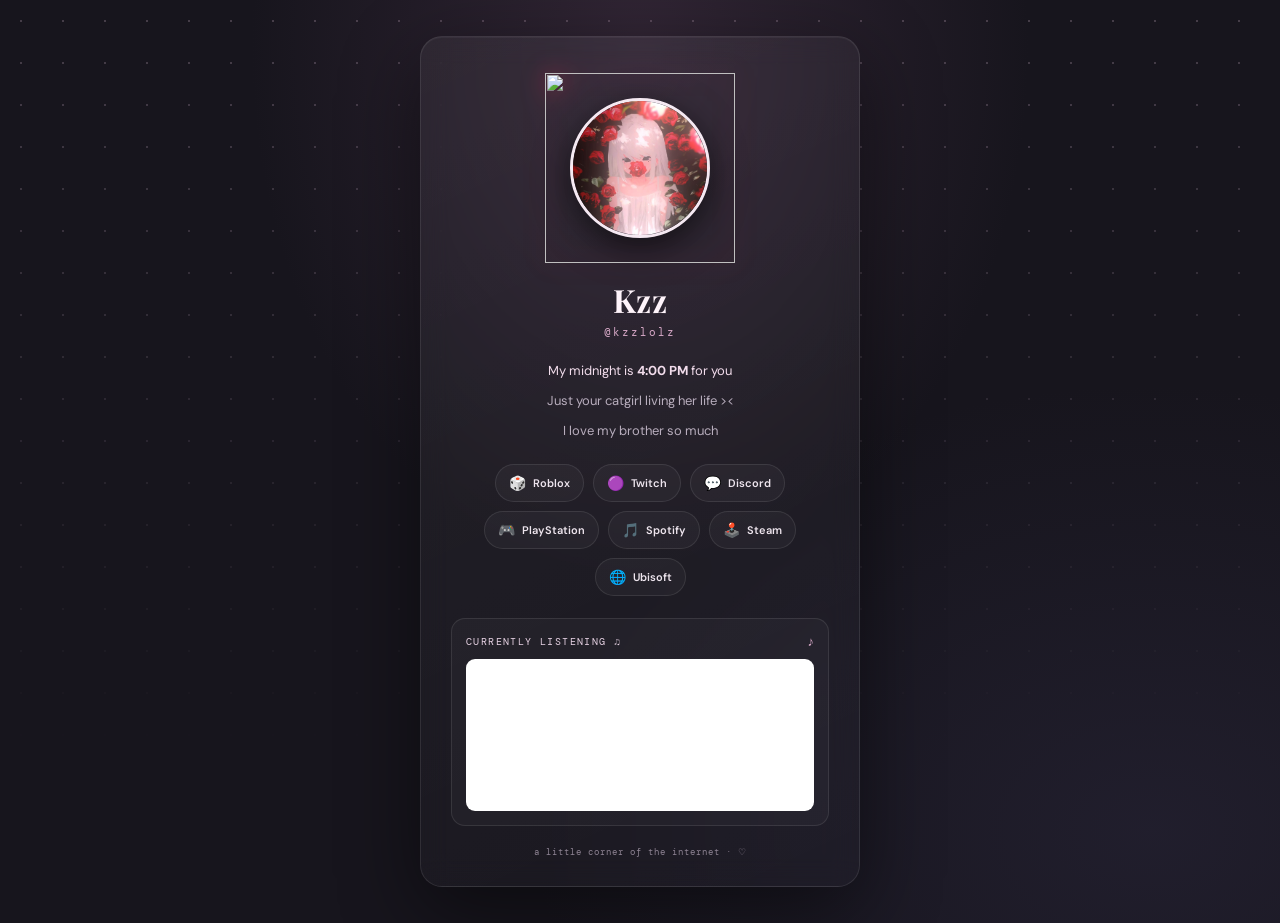
==== index.html @ 876383a0 "Replace scrapbook with minimalist profile page" ====
<!DOCTYPE html>
<html lang="en">
<head>
<meta charset="UTF-8">
<meta name="viewport" content="width=device-width, initial-scale=1">
<meta name="theme-color" content="#17151d">
<title>@kzzlolz</title>
<meta name="description" content="A little corner of the internet belonging to Kzz.">
<meta property="og:type" content="website">
<meta property="og:title" content="@kzzlolz">
<meta property="og:description" content="Just your catgirl living her life ><">
<meta property="og:image" content="https://kzzlolz.github.io/kittt/a63251e802ac0ddb324eff8318e16559.jpg">
<meta property="og:url" content="https://kzzlolz.github.io/kittt/">
<link rel="icon" type="image/png" href="./Untitled%20design%20(2).png">
<link rel="preconnect" href="https://fonts.googleapis.com">
<link rel="preconnect" href="https://fonts.gstatic.com" crossorigin>
<link href="https://fonts.googleapis.com/css2?family=DM+Mono:wght@400;500&family=DM+Sans:wght@400;500;600;700;800&family=Playfair+Display:ital,wght@0,600;0,700;1,600&display=swap" rel="stylesheet">
<style>
:root{color-scheme:dark;--bg:#17151d;--panel:#211e29;--panel2:#292432;--text:#f4edf3;--muted:#b8aebd;--accent:#d7a8c7;--line:#ffffff18;--mono:"DM Mono",monospace;--sans:"DM Sans",sans-serif;--serif:"Playfair Display",serif}
*{box-sizing:border-box}
html{min-height:100%;background:var(--bg)}
body{margin:0;min-height:100vh;display:grid;place-items:center;padding:36px 18px;color:var(--text);font-family:var(--sans);background:radial-gradient(ellipse at 50% 5%,#49344a88 0,transparent 43%),radial-gradient(ellipse at 90% 90%,#34304c55 0,transparent 38%),var(--bg);overflow-x:hidden}
body:before{content:"";position:fixed;inset:0;pointer-events:none;opacity:.23;background-image:radial-gradient(#e6c8df 1px,transparent 1px);background-size:42px 42px;mask-image:linear-gradient(to bottom,#000,transparent 85%)}
.profile{position:relative;z-index:1;width:min(100%,440px);display:flex;flex-direction:column;align-items:center;text-align:center;padding:36px 30px 28px;border:1px solid var(--line);border-radius:22px;background:linear-gradient(155deg,#ffffff0d,#ffffff04);box-shadow:0 24px 80px #0007, inset 0 1px #ffffff0b;backdrop-filter:blur(14px);animation:arrive .75s ease both}
@keyframes arrive{from{opacity:0;transform:translateY(12px)}to{opacity:1;transform:none}}
.avatar-wrap{position:relative;width:190px;height:190px;margin:0 auto 19px;display:grid;place-items:center}
.avatar{position:relative;z-index:1;width:140px;height:140px;object-fit:cover;border-radius:50%;border:3px solid #f5e9f2;box-shadow:0 10px 35px #0009}
.avatar-decoration{position:absolute;z-index:2;width:190px;height:190px;inset:0;object-fit:contain;pointer-events:none;filter:drop-shadow(0 0 12px #ff174866)}
h1{font:700 32px/1.1 var(--serif);letter-spacing:.3px;margin:0 0 8px;color:#fff4fb}
.handle{font:11px var(--mono);color:var(--accent);letter-spacing:2px;margin-bottom:22px}
.bio{display:grid;gap:9px;color:var(--muted);font-size:13px;line-height:1.6;margin:0 0 22px}
.bio p{margin:0}
.midnight{color:#f2ddec}
.socials{display:flex;flex-wrap:wrap;justify-content:center;gap:9px;width:100%;margin:0 0 22px}
.social{display:inline-flex;align-items:center;gap:7px;text-decoration:none;color:#eee5ee;background:#ffffff09;border:1px solid var(--line);border-radius:999px;padding:9px 13px;font-size:11px;font-weight:600;transition:transform .2s,border-color .2s,background .2s}
.social:hover{transform:translateY(-2px);border-color:#d7a8c7a8;background:#d7a8c719}
.social span{font-size:14px}
.music{width:100%;padding:14px;border:1px solid var(--line);border-radius:14px;background:#ffffff08;text-align:left}
.music-heading{display:flex;justify-content:space-between;align-items:center;gap:8px;margin-bottom:9px}
.music-heading strong{font:10px var(--mono);letter-spacing:1.4px;text-transform:uppercase;color:#e8d3e5}
.music-heading span{font-size:13px;color:var(--accent)}
.music iframe{display:block;width:100%;height:152px;border:0;border-radius:9px}
.footer{margin-top:20px;color:#8f8494;font:9px var(--mono);letter-spacing:1px}
@media(max-width:420px){.profile{padding:28px 19px 23px}.avatar-wrap{width:174px;height:174px}.avatar{width:128px;height:128px}.avatar-decoration{width:174px;height:174px}h1{font-size:29px}.social{padding:8px 11px}}
@media(prefers-reduced-motion:reduce){*,*:before,*:after{animation-duration:.01ms!important;transition-duration:.01ms!important}}
</style>
</head>
<body>
<main class="profile">
  <div class="avatar-wrap">
    <img class="avatar" src="./a63251e802ac0ddb324eff8318e16559.jpg" alt="Kzz's profile picture">
    <img class="avatar-decoration" src="https://cdn.discordapp.com/avatar-decoration-presets/a_57807030ab60f7ac0c4a1998aa091bbf.png?size=512" alt="" aria-hidden="true">
  </div>
  <h1>Kzz</h1>
  <div class="handle">@kzzlolz</div>
  <div class="bio">
    <p class="midnight">My midnight is <strong id="midnight-time">12:00 AM</strong> for you</p>
    <p>Just your catgirl living her life &gt;&lt;</p>
    <p>I love my brother so much</p>
  </div>
  <nav class="socials" aria-label="Social links">
    <a class="social" href="https://www.roblox.com/users/3995400998/profile" target="_blank" rel="noopener noreferrer"><span>🎲</span>Roblox</a>
    <a class="social" href="https://www.twitch.tv/1kittykats1" target="_blank" rel="noopener noreferrer"><span>🟣</span>Twitch</a>
    <a class="social" href="https://discord.com/users/1209411379178635345" target="_blank" rel="noopener noreferrer"><span>💬</span>Discord</a>
    <a class="social" href="https://profile.playstation.com/Kzz_lolz" target="_blank" rel="noopener noreferrer"><span>🎮</span>PlayStation</a>
    <a class="social" href="https://open.spotify.com/user/315jqfwhxu7is2i27z2ortr7r57q" target="_blank" rel="noopener noreferrer"><span>🎵</span>Spotify</a>
    <a class="social" href="https://steamcommunity.com/id/1kittykats1/" target="_blank" rel="noopener noreferrer"><span>🕹️</span>Steam</a>
    <a class="social" href="https://www.ubisoft.com/" target="_blank" rel="noopener noreferrer"><span>🌐</span>Ubisoft</a>
  </nav>
  <section class="music" aria-label="Music player">
    <div class="music-heading"><strong>currently listening ♫</strong><span>♪</span></div>
    <iframe title="Kzz's Spotify playlist" src="https://open.spotify.com/embed/playlist/0KAuGGU4dEOi0QLP8rUrJJ?utm_source=generator" allow="autoplay; clipboard-write; encrypted-media; fullscreen; picture-in-picture" loading="lazy"></iframe>
  </section>
  <div class="footer">a little corner of the internet · ♡</div>
</main>
<script>
/* Browser-tab typing animation: type the handle, add a smile, pause, then repeat. */
const titleText = "@kzzlolz";
const titleSmile = " :)";
const fullTitle = titleText + titleSmile;
let titleLength = 0;
let deleting = false;

function typeTitle() {
  if (!deleting) {
    titleLength = Math.min(titleLength + 1, fullTitle.length);
    document.title = fullTitle.slice(0, titleLength) + (titleLength < fullTitle.length ? "|" : "");
    if (titleLength === fullTitle.length) {
      deleting = true;
      setTimeout(typeTitle, 1900);
    } else {
      setTimeout(typeTitle, 170);
    }
    return;
  }

  titleLength = Math.max(0, titleLength - 1);
  document.title = fullTitle.slice(0, titleLength) + (titleLength > 0 ? "|" : "");
  if (titleLength === 0) {
    /* Keep the document title non-empty so the browser never falls back to showing the URL. */
    document.title = "\u200B";
    deleting = false;
    setTimeout(typeTitle, 700);
  } else {
    setTimeout(typeTitle, 95);
  }
}

document.title = "";
typeTitle();

/* Show the next midnight in Singapore, converted to each visitor's local timezone. */
const midnightLabel = document.getElementById("midnight-time");
const singaporeDateParts = new Intl.DateTimeFormat("en-CA", {
  timeZone: "Asia/Singapore",
  year: "numeric",
  month: "2-digit",
  day: "2-digit"
});

function updateMidnightForVisitor() {
  const parts = Object.fromEntries(
    singaporeDateParts.formatToParts(new Date()).map(part => [part.type, part.value])
  );
  const nextSingaporeMidnight = Date.UTC(
    Number(parts.year),
    Number(parts.month) - 1,
    Number(parts.day) + 1,
    0, 0, 0
  ) - (8 * 60 * 60 * 1000);

  midnightLabel.textContent = new Intl.DateTimeFormat(undefined, {
    hour: "numeric",
    minute: "2-digit",
    hour12: true
  }).format(new Date(nextSingaporeMidnight));
}

updateMidnightForVisitor();
setInterval(updateMidnightForVisitor, 60 * 1000);
</script>
</body>
</html>
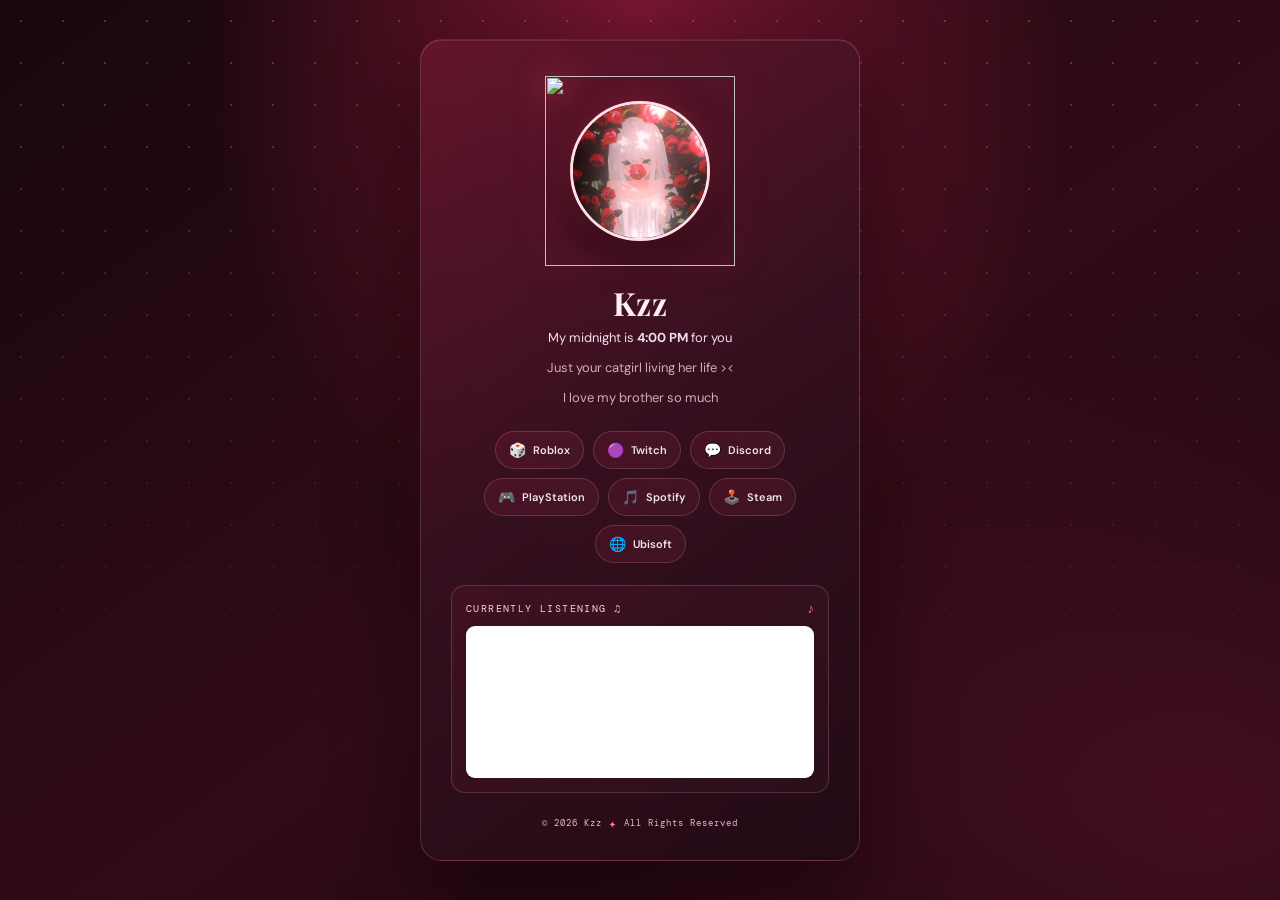
==== commit 84a706a4: "Crimson profile styling and refine title animation" ====
--- a/index.html
+++ b/index.html
@@ -3,7 +3,7 @@
 <head>
 <meta charset="UTF-8">
 <meta name="viewport" content="width=device-width, initial-scale=1">
-<meta name="theme-color" content="#17151d">
+<meta name="theme-color" content="#310b16">
 <title>@kzzlolz</title>
 <meta name="description" content="A little corner of the internet belonging to Kzz.">
 <meta property="og:type" content="website">
@@ -16,31 +16,31 @@
 <link rel="preconnect" href="https://fonts.gstatic.com" crossorigin>
 <link href="https://fonts.googleapis.com/css2?family=DM+Mono:wght@400;500&family=DM+Sans:wght@400;500;600;700;800&family=Playfair+Display:ital,wght@0,600;0,700;1,600&display=swap" rel="stylesheet">
 <style>
-:root{color-scheme:dark;--bg:#17151d;--panel:#211e29;--panel2:#292432;--text:#f4edf3;--muted:#b8aebd;--accent:#d7a8c7;--line:#ffffff18;--mono:"DM Mono",monospace;--sans:"DM Sans",sans-serif;--serif:"Playfair Display",serif}
+:root{color-scheme:dark;--bg:#19070d;--panel:#2b0c18;--panel2:#431021;--text:#fff0f2;--muted:#d0aeb8;--accent:#ff718d;--line:#ffb0c133;--mono:"DM Mono",monospace;--sans:"DM Sans",sans-serif;--serif:"Playfair Display",serif}
 *{box-sizing:border-box}
 html{min-height:100%;background:var(--bg)}
-body{margin:0;min-height:100vh;display:grid;place-items:center;padding:36px 18px;color:var(--text);font-family:var(--sans);background:radial-gradient(ellipse at 50% 5%,#49344a88 0,transparent 43%),radial-gradient(ellipse at 90% 90%,#34304c55 0,transparent 38%),var(--bg);overflow-x:hidden}
-body:before{content:"";position:fixed;inset:0;pointer-events:none;opacity:.23;background-image:radial-gradient(#e6c8df 1px,transparent 1px);background-size:42px 42px;mask-image:linear-gradient(to bottom,#000,transparent 85%)}
-.profile{position:relative;z-index:1;width:min(100%,440px);display:flex;flex-direction:column;align-items:center;text-align:center;padding:36px 30px 28px;border:1px solid var(--line);border-radius:22px;background:linear-gradient(155deg,#ffffff0d,#ffffff04);box-shadow:0 24px 80px #0007, inset 0 1px #ffffff0b;backdrop-filter:blur(14px);animation:arrive .75s ease both}
+body{margin:0;min-height:100vh;display:grid;place-items:center;padding:36px 18px;color:var(--text);font-family:var(--sans);background:radial-gradient(ellipse at 50% 0%,#a51f43a8 0,transparent 48%),radial-gradient(ellipse at 95% 90%,#64152d88 0,transparent 42%),linear-gradient(145deg,#19070d,#310b16 55%,#17060c);overflow-x:hidden}
+body:before{content:"";position:fixed;inset:0;pointer-events:none;opacity:.23;background-image:radial-gradient(#ffc1d0 1px,transparent 1px);background-size:42px 42px;mask-image:linear-gradient(to bottom,#000,transparent 85%)}
+.profile{position:relative;z-index:1;width:min(100%,440px);display:flex;flex-direction:column;align-items:center;text-align:center;padding:36px 30px 28px;border:1px solid var(--line);border-radius:22px;background:linear-gradient(145deg,#65162cdd 0%,#35101ff2 48%,#210b15f5 100%);box-shadow:0 24px 80px #0009,0 0 45px #a51f4330,inset 0 1px #ffdbe51c;backdrop-filter:blur(14px);animation:arrive .75s ease both}
 @keyframes arrive{from{opacity:0;transform:translateY(12px)}to{opacity:1;transform:none}}
 .avatar-wrap{position:relative;width:190px;height:190px;margin:0 auto 19px;display:grid;place-items:center}
-.avatar{position:relative;z-index:1;width:140px;height:140px;object-fit:cover;border-radius:50%;border:3px solid #f5e9f2;box-shadow:0 10px 35px #0009}
-.avatar-decoration{position:absolute;z-index:2;width:190px;height:190px;inset:0;object-fit:contain;pointer-events:none;filter:drop-shadow(0 0 12px #ff174866)}
-h1{font:700 32px/1.1 var(--serif);letter-spacing:.3px;margin:0 0 8px;color:#fff4fb}
-.handle{font:11px var(--mono);color:var(--accent);letter-spacing:2px;margin-bottom:22px}
+.avatar{position:relative;z-index:1;width:140px;height:140px;object-fit:cover;border-radius:50%;border:3px solid #ffe0e8;box-shadow:0 10px 35px #0009,0 0 24px #ff426b66}
+.avatar-decoration{position:absolute;z-index:2;width:190px;height:190px;inset:0;object-fit:contain;pointer-events:none;filter:drop-shadow(0 0 15px #ff456e99)}
+h1{font:700 32px/1.1 var(--serif);letter-spacing:.3px;margin:0 0 8px;color:#fff0f3}
+
 .bio{display:grid;gap:9px;color:var(--muted);font-size:13px;line-height:1.6;margin:0 0 22px}
 .bio p{margin:0}
 .midnight{color:#f2ddec}
 .socials{display:flex;flex-wrap:wrap;justify-content:center;gap:9px;width:100%;margin:0 0 22px}
-.social{display:inline-flex;align-items:center;gap:7px;text-decoration:none;color:#eee5ee;background:#ffffff09;border:1px solid var(--line);border-radius:999px;padding:9px 13px;font-size:11px;font-weight:600;transition:transform .2s,border-color .2s,background .2s}
-.social:hover{transform:translateY(-2px);border-color:#d7a8c7a8;background:#d7a8c719}
+.social{display:inline-flex;align-items:center;gap:7px;text-decoration:none;color:#eee5ee;background:linear-gradient(135deg,#a51f432b,#ff718d12);border:1px solid var(--line);border-radius:999px;padding:9px 13px;font-size:11px;font-weight:600;transition:transform .2s,border-color .2s,background .2s}
+.social:hover{transform:translateY(-2px);border-color:#ff718dcc;background:#ff718d26}
 .social span{font-size:14px}
-.music{width:100%;padding:14px;border:1px solid var(--line);border-radius:14px;background:#ffffff08;text-align:left}
+.music{width:100%;padding:14px;border:1px solid var(--line);border-radius:14px;background:linear-gradient(135deg,#7d1a362b,#ffffff05);text-align:left}
 .music-heading{display:flex;justify-content:space-between;align-items:center;gap:8px;margin-bottom:9px}
-.music-heading strong{font:10px var(--mono);letter-spacing:1.4px;text-transform:uppercase;color:#e8d3e5}
+.music-heading strong{font:10px var(--mono);letter-spacing:1.4px;text-transform:uppercase;color:#ffd0dc}
 .music-heading span{font-size:13px;color:var(--accent)}
 .music iframe{display:block;width:100%;height:152px;border:0;border-radius:9px}
-.footer{margin-top:20px;color:#8f8494;font:9px var(--mono);letter-spacing:1px}
+.footer{margin-top:22px;color:#e7b8c4;font:9px var(--mono);letter-spacing:1px;display:flex;align-items:center;justify-content:center;gap:7px}.footer-star{display:inline-block;color:#ff7895;font-size:13px;animation:float-star 2.4s ease-in-out infinite;filter:drop-shadow(0 0 7px #ff527b99)}@keyframes float-star{0%,100%{transform:translateY(1px) rotate(-8deg)}50%{transform:translateY(-4px) rotate(12deg)}}
 @media(max-width:420px){.profile{padding:28px 19px 23px}.avatar-wrap{width:174px;height:174px}.avatar{width:128px;height:128px}.avatar-decoration{width:174px;height:174px}h1{font-size:29px}.social{padding:8px 11px}}
 @media(prefers-reduced-motion:reduce){*,*:before,*:after{animation-duration:.01ms!important;transition-duration:.01ms!important}}
 </style>
@@ -52,7 +52,7 @@
     <img class="avatar-decoration" src="https://cdn.discordapp.com/avatar-decoration-presets/a_57807030ab60f7ac0c4a1998aa091bbf.png?size=512" alt="" aria-hidden="true">
   </div>
   <h1>Kzz</h1>
-  <div class="handle">@kzzlolz</div>
+  
   <div class="bio">
     <p class="midnight">My midnight is <strong id="midnight-time">12:00 AM</strong> for you</p>
     <p>Just your catgirl living her life &gt;&lt;</p>
@@ -71,42 +71,30 @@
     <div class="music-heading"><strong>currently listening ♫</strong><span>♪</span></div>
     <iframe title="Kzz's Spotify playlist" src="https://open.spotify.com/embed/playlist/0KAuGGU4dEOi0QLP8rUrJJ?utm_source=generator" allow="autoplay; clipboard-write; encrypted-media; fullscreen; picture-in-picture" loading="lazy"></iframe>
   </section>
-  <div class="footer">a little corner of the internet · ♡</div>
+  <footer class="footer">© 2026 Kzz <span class="footer-star" aria-hidden="true">✦</span> All Rights Reserved</footer>
 </main>
 <script>
-/* Browser-tab typing animation: type the handle, add a smile, pause, then repeat. */
-const titleText = "@kzzlolz";
+/* Keep the @ fixed; type in and out only the handle, with a smile at the end. */
+const titlePrefix = "@";
+const titleText = "kzzlolz";
 const titleSmile = " :)";
-const fullTitle = titleText + titleSmile;
 let titleLength = 0;
 let deleting = false;
-
 function typeTitle() {
+  const fullSuffix = titleText + titleSmile;
   if (!deleting) {
-    titleLength = Math.min(titleLength + 1, fullTitle.length);
-    document.title = fullTitle.slice(0, titleLength) + (titleLength < fullTitle.length ? "|" : "");
-    if (titleLength === fullTitle.length) {
-      deleting = true;
-      setTimeout(typeTitle, 1900);
-    } else {
-      setTimeout(typeTitle, 170);
-    }
+    titleLength = Math.min(titleLength + 1, fullSuffix.length);
+    document.title = titlePrefix + fullSuffix.slice(0, titleLength) + (titleLength < fullSuffix.length ? "|" : "");
+    if (titleLength === fullSuffix.length) { deleting = true; setTimeout(typeTitle, 1900); }
+    else setTimeout(typeTitle, 170);
     return;
   }
-
   titleLength = Math.max(0, titleLength - 1);
-  document.title = fullTitle.slice(0, titleLength) + (titleLength > 0 ? "|" : "");
-  if (titleLength === 0) {
-    /* Keep the document title non-empty so the browser never falls back to showing the URL. */
-    document.title = "\u200B";
-    deleting = false;
-    setTimeout(typeTitle, 700);
-  } else {
-    setTimeout(typeTitle, 95);
-  }
+  document.title = titlePrefix + fullSuffix.slice(0, titleLength) + (titleLength > 0 ? "|" : "");
+  if (titleLength === 0) { document.title = titlePrefix; deleting = false; setTimeout(typeTitle, 700); }
+  else setTimeout(typeTitle, 95);
 }
-
-document.title = "";
+document.title = titlePrefix;
 typeTitle();
 
 /* Show the next midnight in Singapore, converted to each visitor's local timezone. */
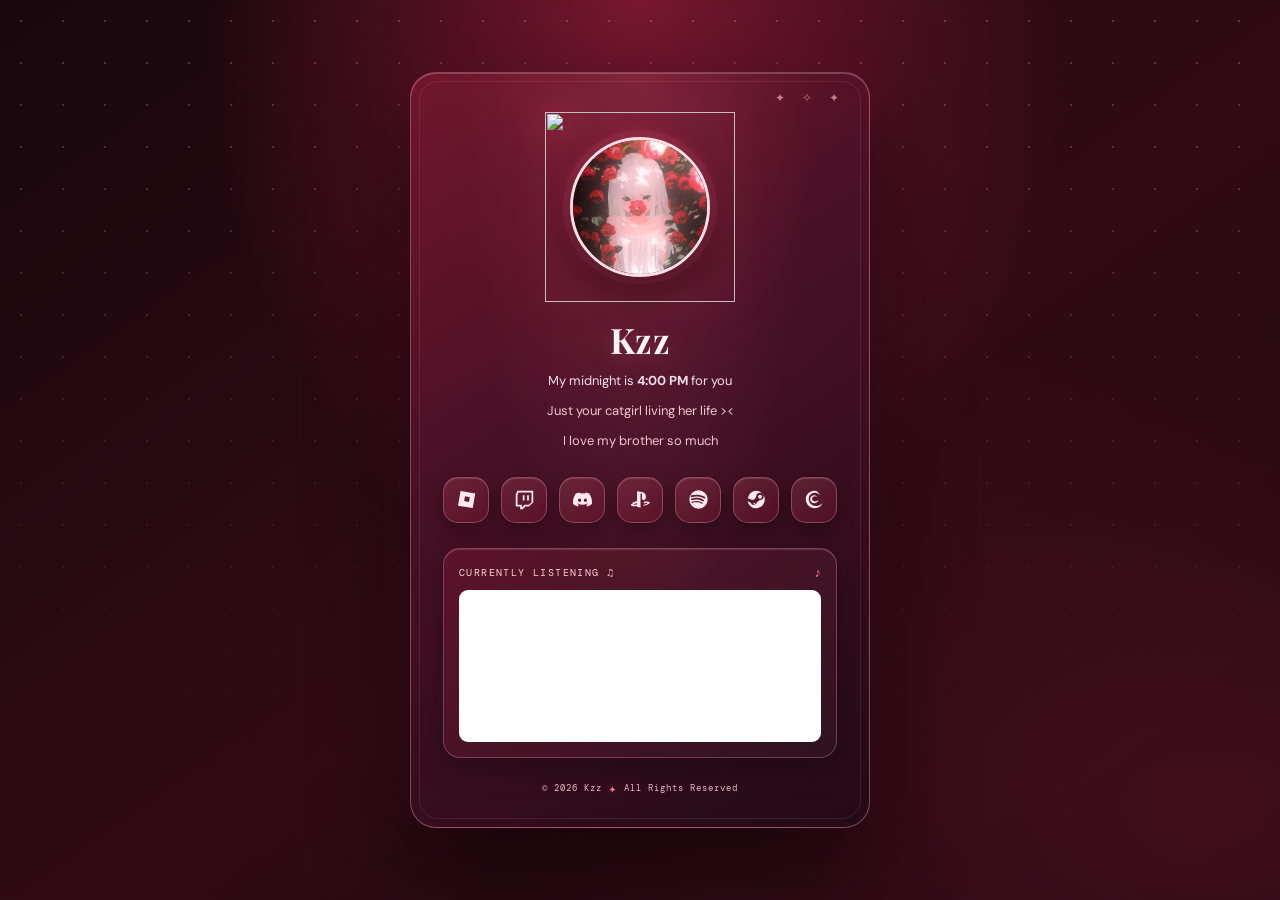
==== commit 28f6f67d: "Refresh profile styling and convert socials to icon links" ====
--- a/index.html
+++ b/index.html
@@ -21,21 +21,27 @@
 html{min-height:100%;background:var(--bg)}
 body{margin:0;min-height:100vh;display:grid;place-items:center;padding:36px 18px;color:var(--text);font-family:var(--sans);background:radial-gradient(ellipse at 50% 0%,#a51f43a8 0,transparent 48%),radial-gradient(ellipse at 95% 90%,#64152d88 0,transparent 42%),linear-gradient(145deg,#19070d,#310b16 55%,#17060c);overflow-x:hidden}
 body:before{content:"";position:fixed;inset:0;pointer-events:none;opacity:.23;background-image:radial-gradient(#ffc1d0 1px,transparent 1px);background-size:42px 42px;mask-image:linear-gradient(to bottom,#000,transparent 85%)}
-.profile{position:relative;z-index:1;width:min(100%,440px);display:flex;flex-direction:column;align-items:center;text-align:center;padding:36px 30px 28px;border:1px solid var(--line);border-radius:22px;background:linear-gradient(145deg,#65162cdd 0%,#35101ff2 48%,#210b15f5 100%);box-shadow:0 24px 80px #0009,0 0 45px #a51f4330,inset 0 1px #ffdbe51c;backdrop-filter:blur(14px);animation:arrive .75s ease both}
+.profile{position:relative;z-index:1;width:min(100%,460px);display:flex;flex-direction:column;align-items:center;text-align:center;padding:39px 32px 30px;border:1px solid #ff9bb866;border-radius:26px;background:radial-gradient(ellipse at 50% -10%,#ff668333,transparent 55%),linear-gradient(145deg,#74172fef 0%,#481126f5 42%,#240b17f7 100%);box-shadow:0 28px 90px #000b,0 0 65px #d52c5b35,inset 0 1px #fff3;backdrop-filter:blur(16px);animation:arrive .75s ease both}
+.profile:before{content:"";position:absolute;inset:8px;border:1px solid #ffb6c31c;border-radius:19px;pointer-events:none}
+.profile:after{content:"✦  ✧  ✦";position:absolute;top:17px;right:23px;color:#ffb3c7a8;font-size:12px;letter-spacing:7px;pointer-events:none}
 @keyframes arrive{from{opacity:0;transform:translateY(12px)}to{opacity:1;transform:none}}
 .avatar-wrap{position:relative;width:190px;height:190px;margin:0 auto 19px;display:grid;place-items:center}
-.avatar{position:relative;z-index:1;width:140px;height:140px;object-fit:cover;border-radius:50%;border:3px solid #ffe0e8;box-shadow:0 10px 35px #0009,0 0 24px #ff426b66}
+.avatar{position:relative;z-index:1;width:140px;height:140px;object-fit:cover;border-radius:50%;border:3px solid #ffe0e8;box-shadow:0 10px 35px #0009,0 0 24px #ff426b99,0 0 0 7px #ff8eaa18}
 .avatar-decoration{position:absolute;z-index:2;width:190px;height:190px;inset:0;object-fit:contain;pointer-events:none;filter:drop-shadow(0 0 15px #ff456e99)}
-h1{font:700 32px/1.1 var(--serif);letter-spacing:.3px;margin:0 0 8px;color:#fff0f3}
+h1{font:700 35px/1.1 var(--serif);letter-spacing:.4px;margin:0 0 10px;color:#fff4f6;text-shadow:0 3px 24px #ff718d55}
 
-.bio{display:grid;gap:9px;color:var(--muted);font-size:13px;line-height:1.6;margin:0 0 22px}
+.bio{display:grid;gap:9px;color:#f0c5d0;font-size:13px;line-height:1.65;margin:0 0 23px}
 .bio p{margin:0}
 .midnight{color:#f2ddec}
-.socials{display:flex;flex-wrap:wrap;justify-content:center;gap:9px;width:100%;margin:0 0 22px}
-.social{display:inline-flex;align-items:center;gap:7px;text-decoration:none;color:#eee5ee;background:linear-gradient(135deg,#a51f432b,#ff718d12);border:1px solid var(--line);border-radius:999px;padding:9px 13px;font-size:11px;font-weight:600;transition:transform .2s,border-color .2s,background .2s}
-.social:hover{transform:translateY(-2px);border-color:#ff718dcc;background:#ff718d26}
+.socials{display:flex;flex-wrap:wrap;justify-content:center;gap:12px;width:100%;margin:2px 0 25px}
+.social{position:relative;display:grid;place-items:center;width:46px;height:46px;text-decoration:none;color:#ffe8ee;background:linear-gradient(145deg,#ff78952e,#9d173b40);border:1px solid #ff9bb855;border-radius:15px;box-shadow:inset 0 1px #fff2,0 7px 18px #08020755;transition:transform .22s ease,border-color .22s ease,background .22s ease,box-shadow .22s ease}
+.social svg{width:21px;height:21px;display:block;fill:currentColor}
+.social:hover,.social:focus-visible{transform:translateY(-5px) scale(1.07);outline:none;border-color:#ffb4c8;background:linear-gradient(145deg,#ff789566,#d52c5b66);box-shadow:0 9px 24px #ff426b45,inset 0 1px #fff5}
+.social:focus-visible{outline:2px solid #ffd5df;outline-offset:4px}
+.social:after{content:attr(data-label);position:absolute;left:50%;bottom:calc(100% + 9px);transform:translate(-50%,4px);padding:5px 8px;border:1px solid #ff9bb866;border-radius:7px;background:#260914;color:#ffe8ee;font:10px var(--mono);white-space:nowrap;opacity:0;pointer-events:none;transition:.18s ease}
+.social:hover:after,.social:focus-visible:after{opacity:1;transform:translate(-50%,0)}
 .social span{font-size:14px}
-.music{width:100%;padding:14px;border:1px solid var(--line);border-radius:14px;background:linear-gradient(135deg,#7d1a362b,#ffffff05);text-align:left}
+.music{width:100%;padding:15px;border:1px solid #ff9bb84d;border-radius:17px;background:linear-gradient(135deg,#a51f433d,#ff789510 65%,#ffffff08);box-shadow:inset 0 1px #fff2,0 10px 28px #0004;text-align:left}
 .music-heading{display:flex;justify-content:space-between;align-items:center;gap:8px;margin-bottom:9px}
 .music-heading strong{font:10px var(--mono);letter-spacing:1.4px;text-transform:uppercase;color:#ffd0dc}
 .music-heading span{font-size:13px;color:var(--accent)}
@@ -59,13 +65,13 @@
     <p>I love my brother so much</p>
   </div>
   <nav class="socials" aria-label="Social links">
-    <a class="social" href="https://www.roblox.com/users/3995400998/profile" target="_blank" rel="noopener noreferrer"><span>🎲</span>Roblox</a>
-    <a class="social" href="https://www.twitch.tv/1kittykats1" target="_blank" rel="noopener noreferrer"><span>🟣</span>Twitch</a>
-    <a class="social" href="https://discord.com/users/1209411379178635345" target="_blank" rel="noopener noreferrer"><span>💬</span>Discord</a>
-    <a class="social" href="https://profile.playstation.com/Kzz_lolz" target="_blank" rel="noopener noreferrer"><span>🎮</span>PlayStation</a>
-    <a class="social" href="https://open.spotify.com/user/315jqfwhxu7is2i27z2ortr7r57q" target="_blank" rel="noopener noreferrer"><span>🎵</span>Spotify</a>
-    <a class="social" href="https://steamcommunity.com/id/1kittykats1/" target="_blank" rel="noopener noreferrer"><span>🕹️</span>Steam</a>
-    <a class="social" href="https://www.ubisoft.com/" target="_blank" rel="noopener noreferrer"><span>🌐</span>Ubisoft</a>
+    <a class="social" data-label="Roblox" aria-label="Roblox" href="https://www.roblox.com/users/3995400998/profile" target="_blank" rel="noopener noreferrer"><svg viewBox="0 0 24 24" aria-hidden="true"><path d="M5.2 2.2 22 5.1l-2.9 16.7L2.3 19 5.2 2.2Zm5.1 6.1-1 5.5 5.5 1 1-5.5-5.5-1Z"/></svg></a>
+    <a class="social" data-label="Twitch" aria-label="Twitch" href="https://www.twitch.tv/1kittykats1" target="_blank" rel="noopener noreferrer"><svg viewBox="0 0 24 24" aria-hidden="true"><path d="M4 2h18v13l-5 5h-4l-3 3H7v-3H2V6l2-4Zm1 2L4 7v11h5v3l3-3h5l3-3V4H5Zm5 3h2v6h-2V7Zm5 0h2v6h-2V7Z"/></svg></a>
+    <a class="social" data-label="Discord" aria-label="Discord" href="https://discord.com/users/1209411379178635345" target="_blank" rel="noopener noreferrer"><svg viewBox="0 0 24 24" aria-hidden="true"><path d="M19.7 5.2A18 18 0 0 0 15.3 4l-.5 1a16 16 0 0 0-5.6 0l-.5-1a18 18 0 0 0-4.4 1.2C1.5 9.3.8 13.3 1.2 17.2a18 18 0 0 0 5.4 2.7l1.2-2a11 11 0 0 1-1.9-.9l.5-.4a13 13 0 0 0 11.2 0l.5.4a11 11 0 0 1-1.9.9l1.2 2a18 18 0 0 0 5.4-2.7c.5-4.5-.8-8.5-3.1-12ZM8.7 14.8c-1 0-1.8-.9-1.8-2s.8-2 1.8-2 1.8.9 1.8 2-.8 2-1.8 2Zm6.6 0c-1 0-1.8-.9-1.8-2s.8-2 1.8-2 1.8.9 1.8 2-.8 2-1.8 2Z"/></svg></a>
+    <a class="social" data-label="PlayStation" aria-label="PlayStation" href="https://profile.playstation.com/Kzz_lolz" target="_blank" rel="noopener noreferrer"><svg viewBox="0 0 24 24" aria-hidden="true"><path d="M8 2.5v17.7l4 1.3V6.1c0-.8.3-1.3.9-1.1.7.2.8.9.8 1.7v5.4c2.5 1.2 4.5 0 4.5-3.1 0-3.2-1.1-4.6-4.4-5.7L8 2.5ZM3 16.5c-2.2.7-2.5 2.1-.8 2.8 1.5.6 3.7.6 5.8.1v-2.1l-2.3.8c-.9.3-1.7.2-1.7-.3 0-.4.6-.8 1.4-1l2.6-.9v-2.2l-5 1.8Zm12.5 2.8 5.3-1.9c2.1-.7 2.4-2 .7-2.7-1.5-.6-3.6-.6-5.7-.1v2.1l2.2-.8c.9-.3 1.7-.2 1.7.3 0 .4-.6.8-1.4 1l-2.8 1v1.1Z"/></svg></a>
+    <a class="social" data-label="Spotify" aria-label="Spotify" href="https://open.spotify.com/user/315jqfwhxu7is2i27z2ortr7r57q" target="_blank" rel="noopener noreferrer"><svg viewBox="0 0 24 24" aria-hidden="true"><path d="M12 1.5A10.5 10.5 0 1 0 12 22.5 10.5 10.5 0 0 0 12 1.5Zm4.8 15.1a.8.8 0 0 1-1.1.3c-2.8-1.7-6.3-2.1-10.4-1.1a.8.8 0 1 1-.4-1.5c4.5-1.1 8.4-.7 11.6 1.3.4.2.5.7.3 1Zm1.3-2.9a1 1 0 0 1-1.3.3c-3.2-2-8-2.6-11.7-1.4a1 1 0 1 1-.6-1.8c4.3-1.3 9.6-.7 13.2 1.5.5.3.7.9.4 1.4Zm.1-3c-3.8-2.3-10.1-2.5-13.7-1.4a1.1 1.1 0 1 1-.7-2.1c4.2-1.3 11.1-1 15.5 1.6a1.1 1.1 0 0 1-1.1 1.9Z"/></svg></a>
+    <a class="social" data-label="Steam" aria-label="Steam" href="https://steamcommunity.com/id/1kittykats1/" target="_blank" rel="noopener noreferrer"><svg viewBox="0 0 24 24" aria-hidden="true"><path d="M12 2a10 10 0 0 0-9.9 8.5l5.3 2.2a3.5 3.5 0 0 1 2-.6l2.4-3.5v-.2a4.2 4.2 0 1 1 4.2 4.2h-.1l-3.5 2.5a3.5 3.5 0 0 1-6.9.6l-3.8-1.6A10 10 0 1 0 12 2Zm4 9.1a2.2 2.2 0 1 0 0-4.4 2.2 2.2 0 0 0 0 4.4ZM9.4 17.7a1.8 1.8 0 0 0 1.6-1l-2.4-1a1.8 1.8 0 0 0 .8 2Z"/></svg></a>
+    <a class="social" data-label="Ubisoft" aria-label="Ubisoft" href="https://www.ubisoft.com/" target="_blank" rel="noopener noreferrer"><svg viewBox="0 0 24 24" aria-hidden="true"><path d="M12 2C6.5 2 2 6.2 2 11.5 2 17.4 6.7 22 12.4 22c4.2 0 7.4-2.3 8.7-5.9-1.8 2.2-4.4 3.4-7.3 3.4-4.8 0-8.4-3.4-8.4-8 0-4.1 3.1-7.2 7.1-7.2 2.6 0 4.7 1.3 5.9 3.3C17 4.1 14.8 2 12 2Zm-.2 5.1c-2.7 0-4.8 2-4.8 4.6s2.1 4.6 4.8 4.6c2.4 0 4.3-1.6 4.7-3.9-.9 1.2-2.2 1.8-3.7 1.8-2.1 0-3.6-1.2-3.6-3 0-1.7 1.4-2.9 3.3-2.9.9 0 1.7.3 2.4.9-.6-1.3-1.7-2.1-3.1-2.1Z"/></svg></a>
   </nav>
   <section class="music" aria-label="Music player">
     <div class="music-heading"><strong>currently listening ♫</strong><span>♪</span></div>
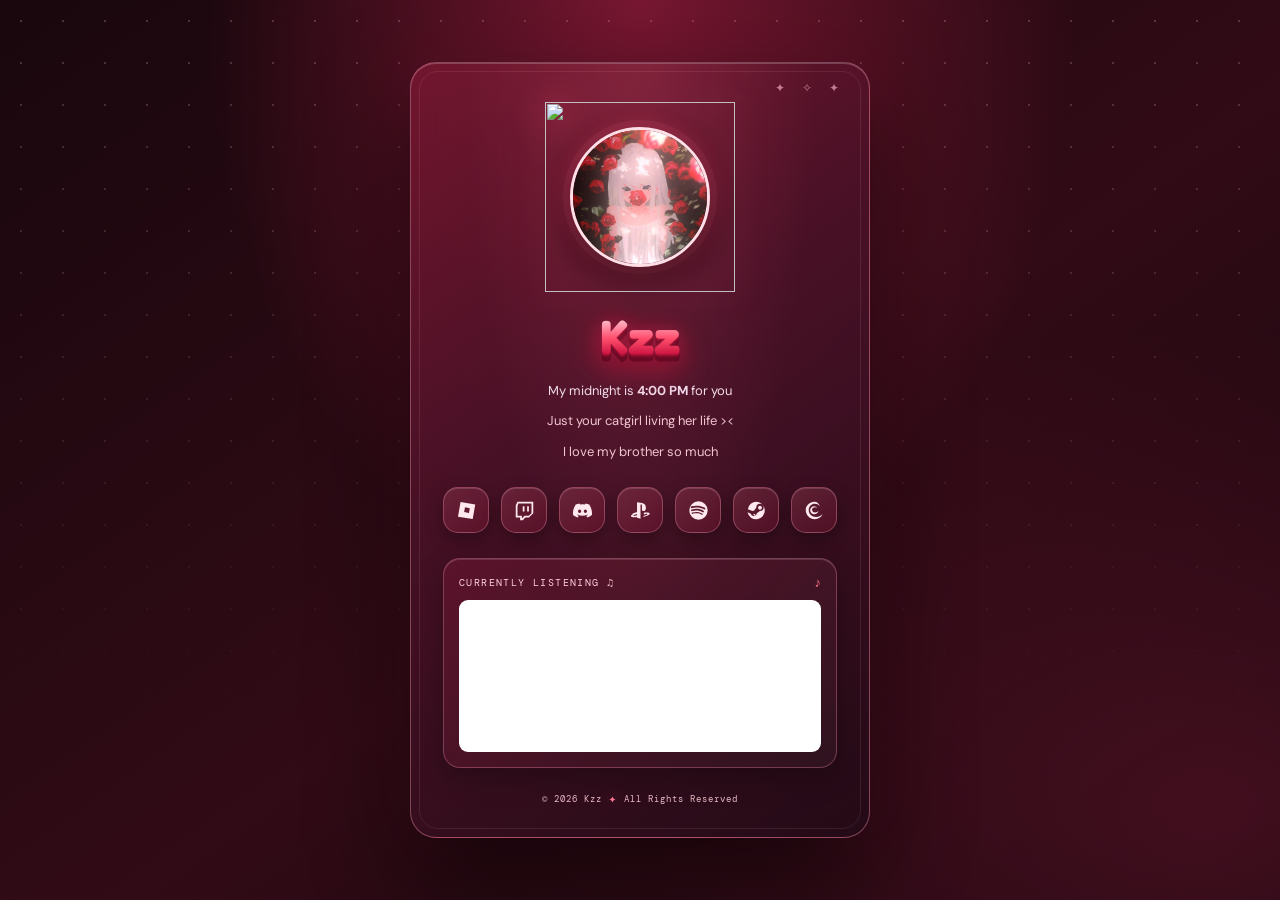
==== commit d8cac1b0: "Polish Kzz title with crimson gummy styling and fix footer star" ====
--- a/index.html
+++ b/index.html
@@ -14,7 +14,7 @@
 <link rel="icon" type="image/png" href="./Untitled%20design%20(2).png">
 <link rel="preconnect" href="https://fonts.googleapis.com">
 <link rel="preconnect" href="https://fonts.gstatic.com" crossorigin>
-<link href="https://fonts.googleapis.com/css2?family=DM+Mono:wght@400;500&family=DM+Sans:wght@400;500;600;700;800&family=Playfair+Display:ital,wght@0,600;0,700;1,600&display=swap" rel="stylesheet">
+<link href="https://fonts.googleapis.com/css2?family=DM+Mono:wght@400;500&family=DM+Sans:wght@400;500;600;700;800&family=Fredoka:wght@600;700&family=Playfair+Display:ital,wght@0,600;0,700;1,600&display=swap" rel="stylesheet">
 <style>
 :root{color-scheme:dark;--bg:#19070d;--panel:#2b0c18;--panel2:#431021;--text:#fff0f2;--muted:#d0aeb8;--accent:#ff718d;--line:#ffb0c133;--mono:"DM Mono",monospace;--sans:"DM Sans",sans-serif;--serif:"Playfair Display",serif}
 *{box-sizing:border-box}
@@ -28,7 +28,7 @@
 .avatar-wrap{position:relative;width:190px;height:190px;margin:0 auto 19px;display:grid;place-items:center}
 .avatar{position:relative;z-index:1;width:140px;height:140px;object-fit:cover;border-radius:50%;border:3px solid #ffe0e8;box-shadow:0 10px 35px #0009,0 0 24px #ff426b99,0 0 0 7px #ff8eaa18}
 .avatar-decoration{position:absolute;z-index:2;width:190px;height:190px;inset:0;object-fit:contain;pointer-events:none;filter:drop-shadow(0 0 15px #ff456e99)}
-h1{font:700 35px/1.1 var(--serif);letter-spacing:.4px;margin:0 0 10px;color:#fff4f6;text-shadow:0 3px 24px #ff718d55}
+h1{font:700 clamp(39px,9vw,48px)/1.05 "Fredoka",var(--sans);letter-spacing:.3px;margin:0 0 12px;padding:0 8px 7px;color:#ffb5c4;background:linear-gradient(180deg,#fff0f3 0%,#ffb2c2 22%,#ff526f 48%,#c8103d 76%,#760a29 100%);-webkit-background-clip:text;background-clip:text;-webkit-text-fill-color:transparent;filter:drop-shadow(0 2px 0 #8e0b2d) drop-shadow(0 5px 0 #5b071e) drop-shadow(0 9px 13px #e51b4d77);text-shadow:0 0 22px #ff456b55}
 
 .bio{display:grid;gap:9px;color:#f0c5d0;font-size:13px;line-height:1.65;margin:0 0 23px}
 .bio p{margin:0}
@@ -46,7 +46,7 @@
 .music-heading strong{font:10px var(--mono);letter-spacing:1.4px;text-transform:uppercase;color:#ffd0dc}
 .music-heading span{font-size:13px;color:var(--accent)}
 .music iframe{display:block;width:100%;height:152px;border:0;border-radius:9px}
-.footer{margin-top:22px;color:#e7b8c4;font:9px var(--mono);letter-spacing:1px;display:flex;align-items:center;justify-content:center;gap:7px}.footer-star{display:inline-block;color:#ff7895;font-size:13px;animation:float-star 2.4s ease-in-out infinite;filter:drop-shadow(0 0 7px #ff527b99)}@keyframes float-star{0%,100%{transform:translateY(1px) rotate(-8deg)}50%{transform:translateY(-4px) rotate(12deg)}}
+.footer{margin-top:22px;color:#e7b8c4;font:9px var(--mono);letter-spacing:1px;display:flex;align-items:center;justify-content:center;gap:7px}.footer-star{display:inline-block;color:#ff7895;font-size:13px;filter:drop-shadow(0 0 7px #ff527b99);animation:none;transform:none}
 @media(max-width:420px){.profile{padding:28px 19px 23px}.avatar-wrap{width:174px;height:174px}.avatar{width:128px;height:128px}.avatar-decoration{width:174px;height:174px}h1{font-size:29px}.social{padding:8px 11px}}
 @media(prefers-reduced-motion:reduce){*,*:before,*:after{animation-duration:.01ms!important;transition-duration:.01ms!important}}
 </style>
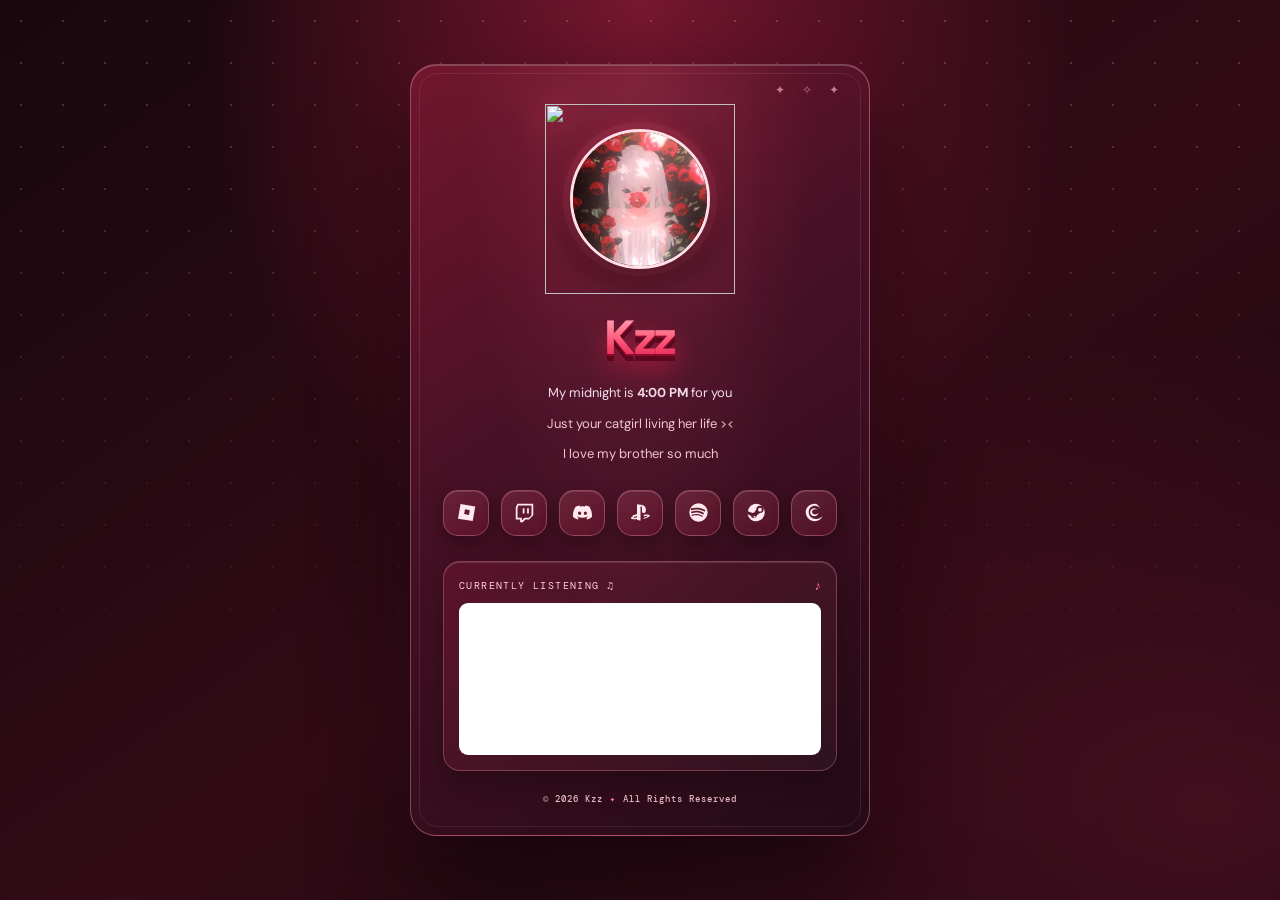
==== commit 641653d7: "Fix footer typography and add animated gummy Kzz lettering" ====
--- a/index.html
+++ b/index.html
@@ -28,7 +28,7 @@
 .avatar-wrap{position:relative;width:190px;height:190px;margin:0 auto 19px;display:grid;place-items:center}
 .avatar{position:relative;z-index:1;width:140px;height:140px;object-fit:cover;border-radius:50%;border:3px solid #ffe0e8;box-shadow:0 10px 35px #0009,0 0 24px #ff426b99,0 0 0 7px #ff8eaa18}
 .avatar-decoration{position:absolute;z-index:2;width:190px;height:190px;inset:0;object-fit:contain;pointer-events:none;filter:drop-shadow(0 0 15px #ff456e99)}
-h1{font:700 clamp(39px,9vw,48px)/1.05 "Fredoka",var(--sans);letter-spacing:.3px;margin:0 0 12px;padding:0 8px 7px;color:#ffb5c4;background:linear-gradient(180deg,#fff0f3 0%,#ffb2c2 22%,#ff526f 48%,#c8103d 76%,#760a29 100%);-webkit-background-clip:text;background-clip:text;-webkit-text-fill-color:transparent;filter:drop-shadow(0 2px 0 #8e0b2d) drop-shadow(0 5px 0 #5b071e) drop-shadow(0 9px 13px #e51b4d77);text-shadow:0 0 22px #ff456b55}
+h1{display:inline-block;font:800 clamp(39px,9vw,48px)/1.05 var(--sans);letter-spacing:-1.2px;margin:0 0 12px;padding:0 8px 7px;color:#ffb5c4;background:linear-gradient(180deg,#fff7f8 0%,#ffb8c8 20%,#ff607f 46%,#df174b 72%,#8e092e 100%);background-size:180% 180%;background-position:0% 50%;-webkit-background-clip:text;background-clip:text;-webkit-text-fill-color:transparent;filter:drop-shadow(0 2px 0 #8e0b2d) drop-shadow(0 5px 0 #5b071e) drop-shadow(0 9px 13px #e51b4d77);transform-origin:50% 80%;animation:gummy-bounce 3.6s ease-in-out infinite,gummy-shine 5s ease-in-out infinite}@keyframes gummy-bounce{0%,84%,100%{transform:translateY(0) scale(1,1)}87%{transform:translateY(2px) scale(1.08,.86)}90%{transform:translateY(-4px) scale(.94,1.12)}93%{transform:translateY(1px) scale(1.04,.97)}96%{transform:translateY(0) scale(.99,1.02)}}@keyframes gummy-shine{0%,100%{background-position:0% 50%}50%{background-position:100% 50%}}
 
 .bio{display:grid;gap:9px;color:#f0c5d0;font-size:13px;line-height:1.65;margin:0 0 23px}
 .bio p{margin:0}
@@ -46,7 +46,7 @@
 .music-heading strong{font:10px var(--mono);letter-spacing:1.4px;text-transform:uppercase;color:#ffd0dc}
 .music-heading span{font-size:13px;color:var(--accent)}
 .music iframe{display:block;width:100%;height:152px;border:0;border-radius:9px}
-.footer{margin-top:22px;color:#e7b8c4;font:9px var(--mono);letter-spacing:1px;display:flex;align-items:center;justify-content:center;gap:7px}.footer-star{display:inline-block;color:#ff7895;font-size:13px;filter:drop-shadow(0 0 7px #ff527b99);animation:none;transform:none}
+.footer{margin-top:22px;color:#e7b8c4;font:500 9px/1.4 var(--mono);letter-spacing:1px;display:flex;align-items:center;justify-content:center;gap:7px;white-space:nowrap}.footer-star{display:inline-block;color:#ff7895;font:inherit;filter:drop-shadow(0 0 7px #ff527b99);animation:none;transform:none;line-height:inherit}
 @media(max-width:420px){.profile{padding:28px 19px 23px}.avatar-wrap{width:174px;height:174px}.avatar{width:128px;height:128px}.avatar-decoration{width:174px;height:174px}h1{font-size:29px}.social{padding:8px 11px}}
 @media(prefers-reduced-motion:reduce){*,*:before,*:after{animation-duration:.01ms!important;transition-duration:.01ms!important}}
 </style>
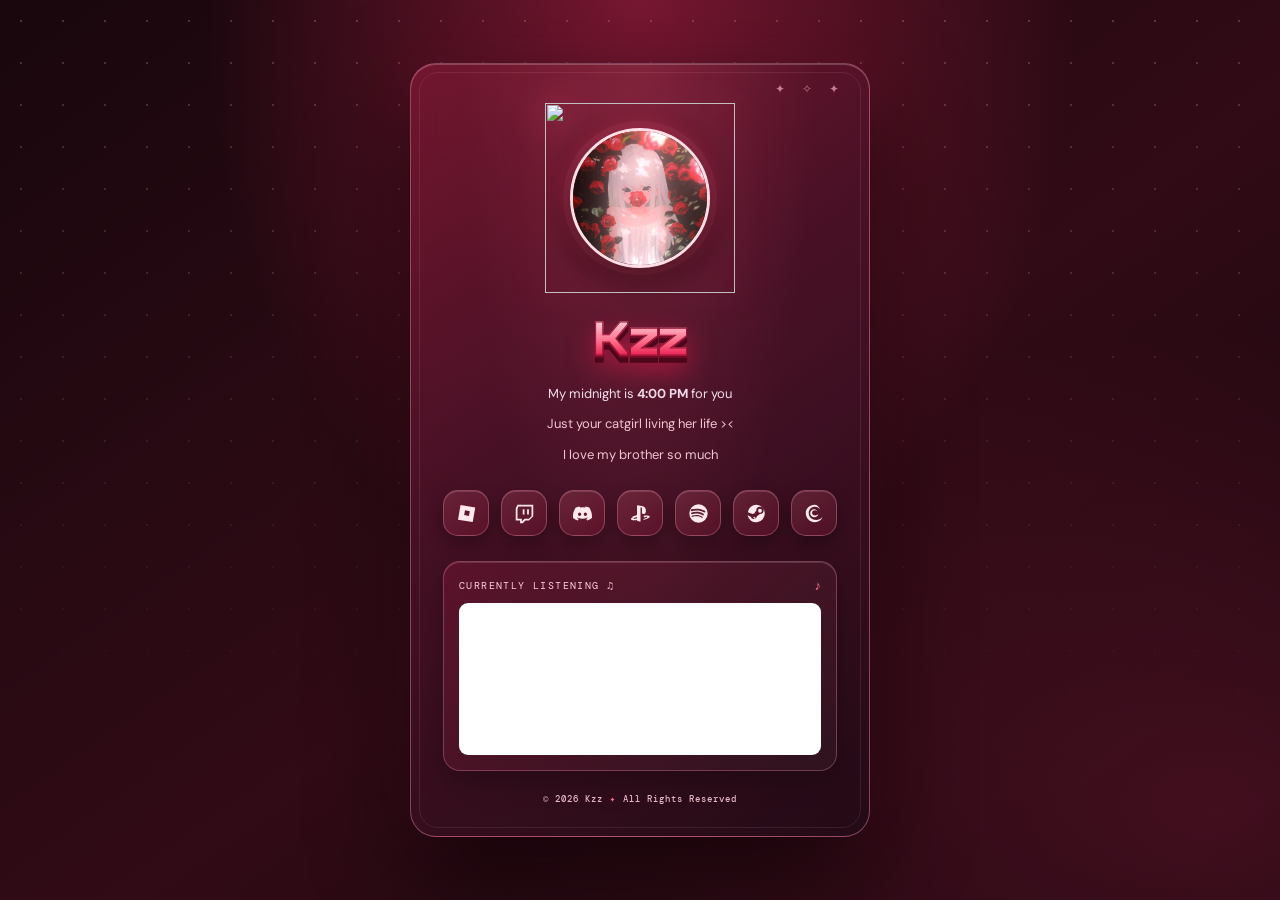
==== commit 451a7217: "Style Kzz heading with Mainframe-inspired Pop and Toon effects" ====
--- a/index.html
+++ b/index.html
@@ -14,7 +14,7 @@
 <link rel="icon" type="image/png" href="./Untitled%20design%20(2).png">
 <link rel="preconnect" href="https://fonts.googleapis.com">
 <link rel="preconnect" href="https://fonts.gstatic.com" crossorigin>
-<link href="https://fonts.googleapis.com/css2?family=DM+Mono:wght@400;500&family=DM+Sans:wght@400;500;600;700;800&family=Fredoka:wght@600;700&family=Playfair+Display:ital,wght@0,600;0,700;1,600&display=swap" rel="stylesheet">
+<link href="https://fonts.googleapis.com/css2?family=DM+Mono:wght@400;500&family=DM+Sans:wght@400;500;600;700;800&family=Fredoka:wght@600;700&family=Orbitron:wght@700;800;900&family=Playfair+Display:ital,wght@0,600;0,700;1,600&display=swap" rel="stylesheet">
 <style>
 :root{color-scheme:dark;--bg:#19070d;--panel:#2b0c18;--panel2:#431021;--text:#fff0f2;--muted:#d0aeb8;--accent:#ff718d;--line:#ffb0c133;--mono:"DM Mono",monospace;--sans:"DM Sans",sans-serif;--serif:"Playfair Display",serif}
 *{box-sizing:border-box}
@@ -28,7 +28,8 @@
 .avatar-wrap{position:relative;width:190px;height:190px;margin:0 auto 19px;display:grid;place-items:center}
 .avatar{position:relative;z-index:1;width:140px;height:140px;object-fit:cover;border-radius:50%;border:3px solid #ffe0e8;box-shadow:0 10px 35px #0009,0 0 24px #ff426b99,0 0 0 7px #ff8eaa18}
 .avatar-decoration{position:absolute;z-index:2;width:190px;height:190px;inset:0;object-fit:contain;pointer-events:none;filter:drop-shadow(0 0 15px #ff456e99)}
-h1{display:inline-block;font:800 clamp(39px,9vw,48px)/1.05 var(--sans);letter-spacing:-1.2px;margin:0 0 12px;padding:0 8px 7px;color:#ffb5c4;background:linear-gradient(180deg,#fff7f8 0%,#ffb8c8 20%,#ff607f 46%,#df174b 72%,#8e092e 100%);background-size:180% 180%;background-position:0% 50%;-webkit-background-clip:text;background-clip:text;-webkit-text-fill-color:transparent;filter:drop-shadow(0 2px 0 #8e0b2d) drop-shadow(0 5px 0 #5b071e) drop-shadow(0 9px 13px #e51b4d77);transform-origin:50% 80%;animation:gummy-bounce 3.6s ease-in-out infinite,gummy-shine 5s ease-in-out infinite}@keyframes gummy-bounce{0%,84%,100%{transform:translateY(0) scale(1,1)}87%{transform:translateY(2px) scale(1.08,.86)}90%{transform:translateY(-4px) scale(.94,1.12)}93%{transform:translateY(1px) scale(1.04,.97)}96%{transform:translateY(0) scale(.99,1.02)}}@keyframes gummy-shine{0%,100%{background-position:0% 50%}50%{background-position:100% 50%}}
+h1{display:inline-block;font:900 clamp(37px,8.8vw,46px)/1.12 "Orbitron",var(--sans);letter-spacing:-1.8px;margin:0 0 12px;padding:0 9px 7px;color:#ffb5c4;background:linear-gradient(180deg,#fff5f7 0%,#ffb8c8 23%,#ff6684 52%,#e51c50 76%,#a20d35 100%);-webkit-background-clip:text;background-clip:text;-webkit-text-fill-color:transparent;-webkit-text-stroke:1px #9b1235;filter:drop-shadow(0 2px 0 #760b28) drop-shadow(0 5px 0 #4d071b) drop-shadow(0 9px 13px #e51b4d88);transform-origin:50% 80%;animation:name-pop .7s cubic-bezier(.2,1.5,.45,1) both}
+@keyframes name-pop{0%{opacity:0;transform:scale(.72) translateY(9px)}65%{opacity:1;transform:scale(1.09) translateY(-2px)}82%{transform:scale(.97) translateY(1px)}100%{opacity:1;transform:scale(1) translateY(0)}}
 
 .bio{display:grid;gap:9px;color:#f0c5d0;font-size:13px;line-height:1.65;margin:0 0 23px}
 .bio p{margin:0}
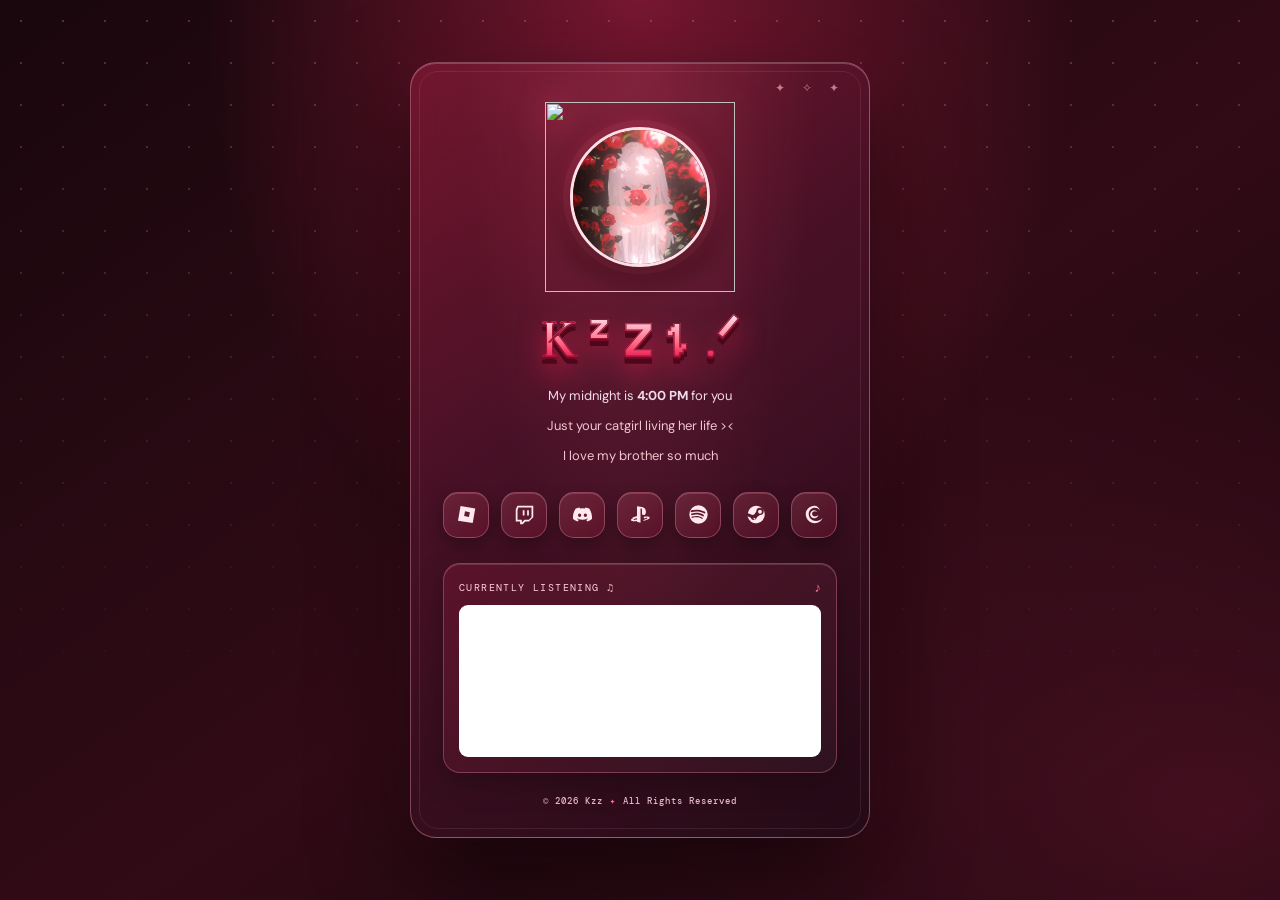
==== commit 8629dc93: "Update display name and use elegant serif typography" ====
--- a/index.html
+++ b/index.html
@@ -14,7 +14,7 @@
 <link rel="icon" type="image/png" href="./Untitled%20design%20(2).png">
 <link rel="preconnect" href="https://fonts.googleapis.com">
 <link rel="preconnect" href="https://fonts.gstatic.com" crossorigin>
-<link href="https://fonts.googleapis.com/css2?family=DM+Mono:wght@400;500&family=DM+Sans:wght@400;500;600;700;800&family=Fredoka:wght@600;700&family=Orbitron:wght@700;800;900&family=Playfair+Display:ital,wght@0,600;0,700;1,600&display=swap" rel="stylesheet">
+<link href="https://fonts.googleapis.com/css2?family=Cormorant+Garamond:wght@500;600;700&family=DM+Mono:wght@400;500&family=DM+Sans:wght@400;500;600;700;800&family=Fredoka:wght@600;700&family=Playfair+Display:ital,wght@0,600;0,700;1,600&display=swap" rel="stylesheet">
 <style>
 :root{color-scheme:dark;--bg:#19070d;--panel:#2b0c18;--panel2:#431021;--text:#fff0f2;--muted:#d0aeb8;--accent:#ff718d;--line:#ffb0c133;--mono:"DM Mono",monospace;--sans:"DM Sans",sans-serif;--serif:"Playfair Display",serif}
 *{box-sizing:border-box}
@@ -28,7 +28,7 @@
 .avatar-wrap{position:relative;width:190px;height:190px;margin:0 auto 19px;display:grid;place-items:center}
 .avatar{position:relative;z-index:1;width:140px;height:140px;object-fit:cover;border-radius:50%;border:3px solid #ffe0e8;box-shadow:0 10px 35px #0009,0 0 24px #ff426b99,0 0 0 7px #ff8eaa18}
 .avatar-decoration{position:absolute;z-index:2;width:190px;height:190px;inset:0;object-fit:contain;pointer-events:none;filter:drop-shadow(0 0 15px #ff456e99)}
-h1{display:inline-block;font:900 clamp(37px,8.8vw,46px)/1.12 "Orbitron",var(--sans);letter-spacing:-1.8px;margin:0 0 12px;padding:0 9px 7px;color:#ffb5c4;background:linear-gradient(180deg,#fff5f7 0%,#ffb8c8 23%,#ff6684 52%,#e51c50 76%,#a20d35 100%);-webkit-background-clip:text;background-clip:text;-webkit-text-fill-color:transparent;-webkit-text-stroke:1px #9b1235;filter:drop-shadow(0 2px 0 #760b28) drop-shadow(0 5px 0 #4d071b) drop-shadow(0 9px 13px #e51b4d88);transform-origin:50% 80%;animation:name-pop .7s cubic-bezier(.2,1.5,.45,1) both}
+h1{display:inline-block;font:700 clamp(42px,9.5vw,54px)/1.02 "Cormorant Garamond",var(--serif);letter-spacing:.2px;margin:0 0 12px;padding:0 9px 7px;color:#ffb5c4;background:linear-gradient(180deg,#fff5f7 0%,#ffb8c8 23%,#ff6684 52%,#e51c50 76%,#a20d35 100%);-webkit-background-clip:text;background-clip:text;-webkit-text-fill-color:transparent;-webkit-text-stroke:1px #9b1235;filter:drop-shadow(0 2px 0 #760b28) drop-shadow(0 5px 0 #4d071b) drop-shadow(0 9px 13px #e51b4d88);transform-origin:50% 80%;animation:name-pop .7s cubic-bezier(.2,1.5,.45,1) both}
 @keyframes name-pop{0%{opacity:0;transform:scale(.72) translateY(9px)}65%{opacity:1;transform:scale(1.09) translateY(-2px)}82%{transform:scale(.97) translateY(1px)}100%{opacity:1;transform:scale(1) translateY(0)}}
 
 .bio{display:grid;gap:9px;color:#f0c5d0;font-size:13px;line-height:1.65;margin:0 0 23px}
@@ -58,7 +58,7 @@
     <img class="avatar" src="./a63251e802ac0ddb324eff8318e16559.jpg" alt="Kzz's profile picture">
     <img class="avatar-decoration" src="https://cdn.discordapp.com/avatar-decoration-presets/a_57807030ab60f7ac0c4a1998aa091bbf.png?size=512" alt="" aria-hidden="true">
   </div>
-  <h1>Kzz</h1>
+  <h1>K ᶻ 𝗓 𐰁 .ᐟ</h1>
   
   <div class="bio">
     <p class="midnight">My midnight is <strong id="midnight-time">12:00 AM</strong> for you</p>
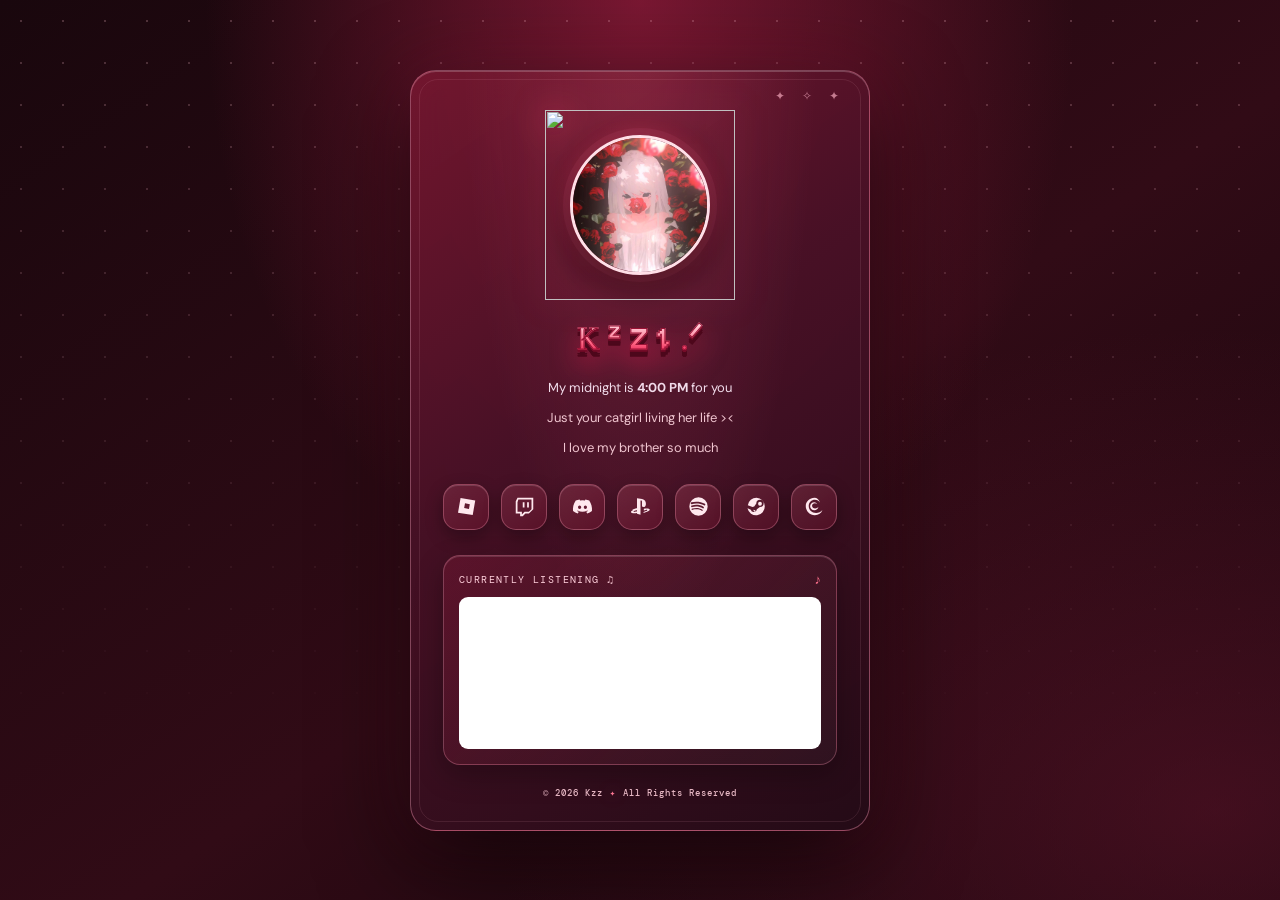
==== commit 172a65b0: "Make display name smaller and more subtle" ====
--- a/index.html
+++ b/index.html
@@ -28,7 +28,7 @@
 .avatar-wrap{position:relative;width:190px;height:190px;margin:0 auto 19px;display:grid;place-items:center}
 .avatar{position:relative;z-index:1;width:140px;height:140px;object-fit:cover;border-radius:50%;border:3px solid #ffe0e8;box-shadow:0 10px 35px #0009,0 0 24px #ff426b99,0 0 0 7px #ff8eaa18}
 .avatar-decoration{position:absolute;z-index:2;width:190px;height:190px;inset:0;object-fit:contain;pointer-events:none;filter:drop-shadow(0 0 15px #ff456e99)}
-h1{display:inline-block;font:700 clamp(42px,9.5vw,54px)/1.02 "Cormorant Garamond",var(--serif);letter-spacing:.2px;margin:0 0 12px;padding:0 9px 7px;color:#ffb5c4;background:linear-gradient(180deg,#fff5f7 0%,#ffb8c8 23%,#ff6684 52%,#e51c50 76%,#a20d35 100%);-webkit-background-clip:text;background-clip:text;-webkit-text-fill-color:transparent;-webkit-text-stroke:1px #9b1235;filter:drop-shadow(0 2px 0 #760b28) drop-shadow(0 5px 0 #4d071b) drop-shadow(0 9px 13px #e51b4d88);transform-origin:50% 80%;animation:name-pop .7s cubic-bezier(.2,1.5,.45,1) both}
+h1{display:inline-block;font:600 clamp(27px,6vw,34px)/1.15 "Cormorant Garamond",var(--serif);letter-spacing:.35px;margin:0 0 12px;padding:0 9px 7px;color:#ffb5c4;background:linear-gradient(180deg,#fff5f7 0%,#ffb8c8 23%,#ff6684 52%,#e51c50 76%,#a20d35 100%);-webkit-background-clip:text;background-clip:text;-webkit-text-fill-color:transparent;-webkit-text-stroke:1px #9b1235;filter:drop-shadow(0 2px 0 #760b28) drop-shadow(0 5px 0 #4d071b) drop-shadow(0 9px 13px #e51b4d88);transform-origin:50% 80%;animation:name-pop .7s cubic-bezier(.2,1.5,.45,1) both}
 @keyframes name-pop{0%{opacity:0;transform:scale(.72) translateY(9px)}65%{opacity:1;transform:scale(1.09) translateY(-2px)}82%{transform:scale(.97) translateY(1px)}100%{opacity:1;transform:scale(1) translateY(0)}}
 
 .bio{display:grid;gap:9px;color:#f0c5d0;font-size:13px;line-height:1.65;margin:0 0 23px}
